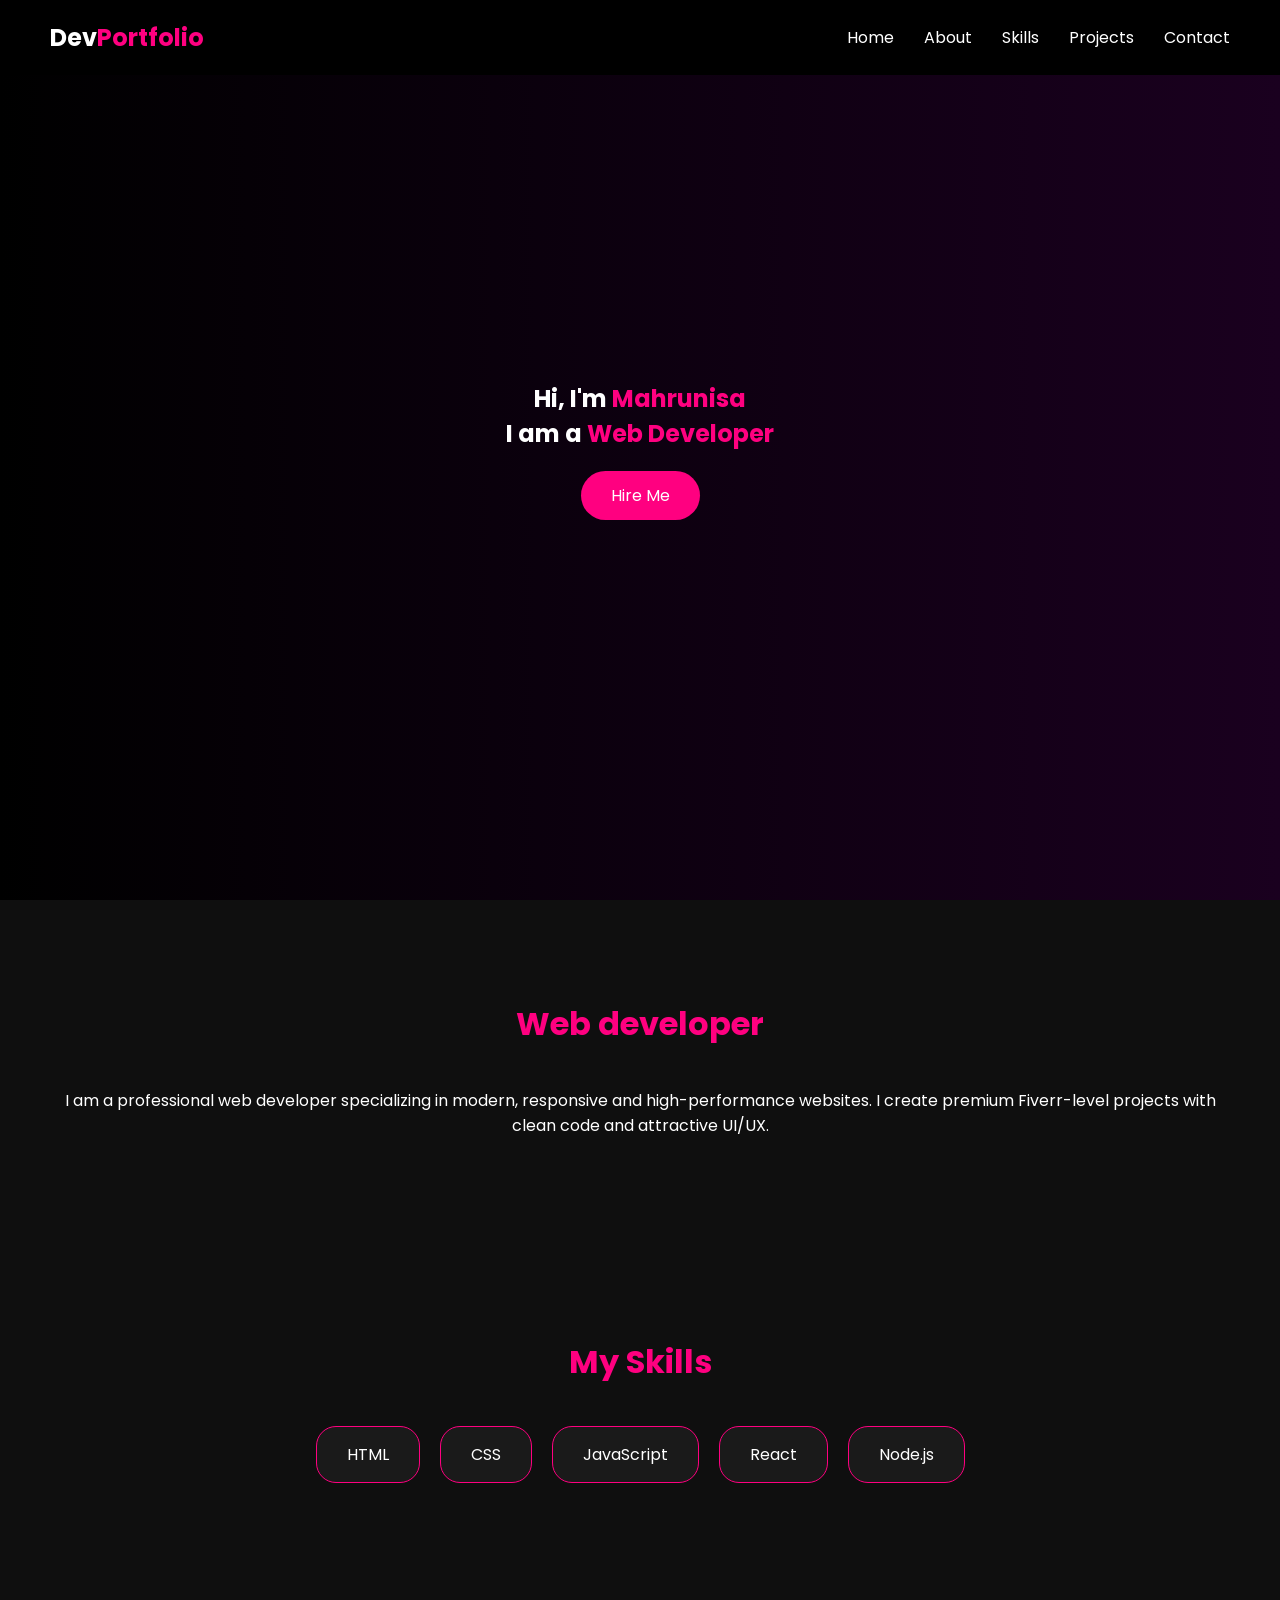
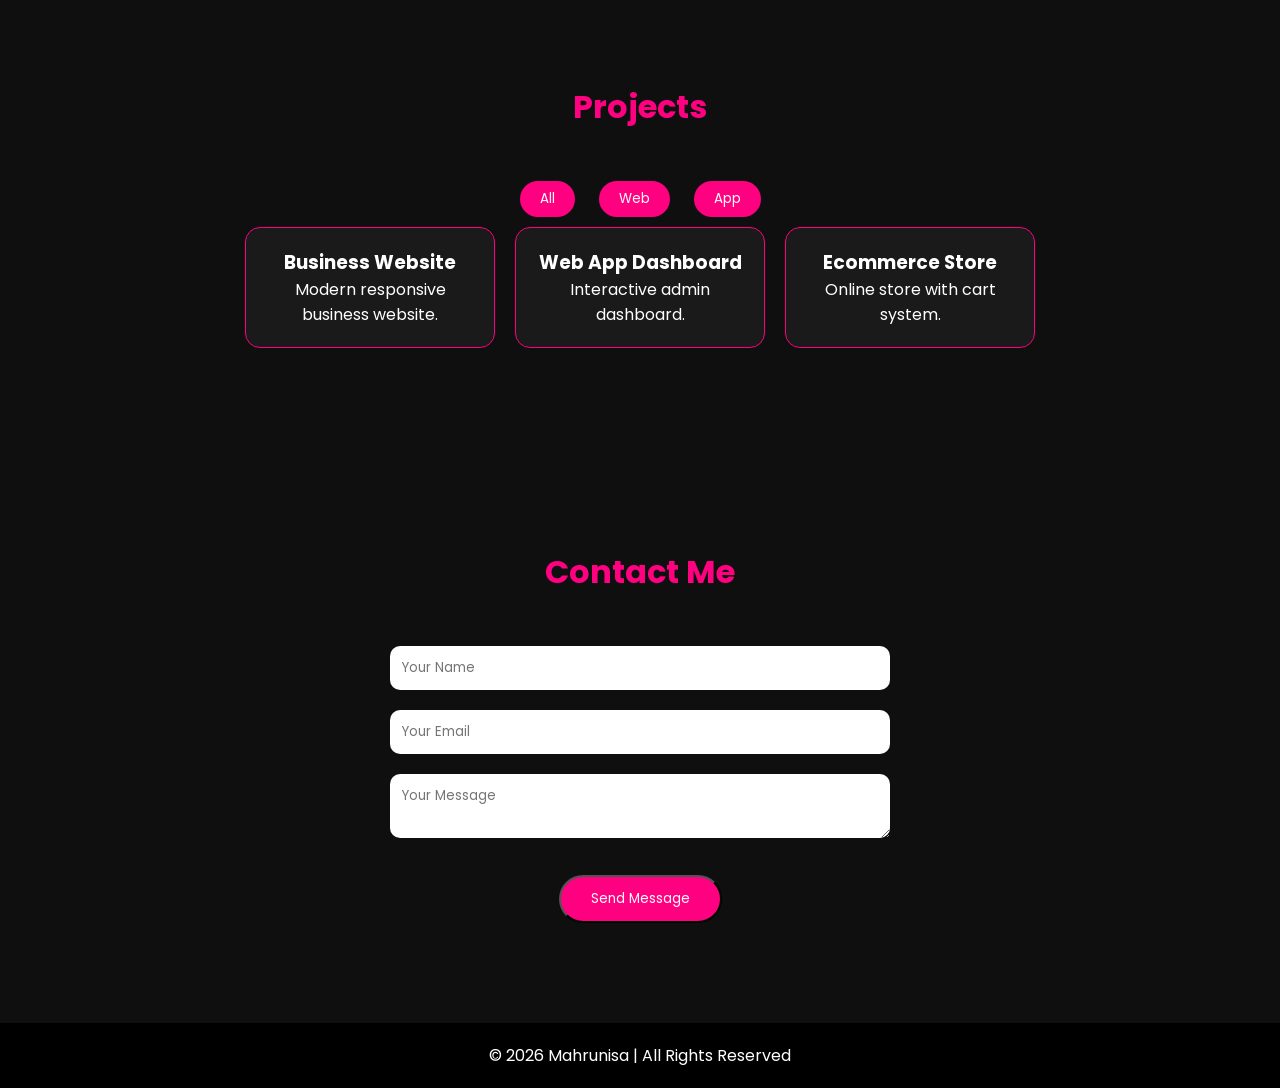
==== index.html @ 91115f23 "Add files via upload" ====
<!DOCTYPE html>
<html lang="en">

<head>
    <meta charset="UTF-8">
    <meta name="viewport" content="width=device-width, initial-scale=1.0">
    <title>Web Developer Portfolio</title>
    <link rel="stylesheet" href="style.css">
    <link href="https://fonts.googleapis.com/css2?family=Poppins:wght@300;400;600;700&display=swap" rel="stylesheet">
</head>

<body>

    <header>
        <div class="logo">Dev<span>Portfolio</span></div>
        <nav>
            <ul>
                <li><a href="#home">Home</a></li>
                <li><a href="#about">About</a></li>
                <li><a href="#skills">Skills</a></li>
                <li><a href="#projects">Projects</a></li>
                <li><a href="#contact">Contact</a></li>
            </ul>
        </nav>
    </header>

    <section id="home" class="hero">
        <div class="hero-content">
            <h1>Hi, I'm <span>Mahrunisa</span></h1>
            <h2>I am a <span id="typing"></span></h2>
            <a href="#contact" class="btn">Hire Me</a>
        </div>
    </section>

    <section id="about">
        <h2 class="section-title">Web developer</h2>
        <p>
            I am a professional web developer specializing in modern, responsive and high-performance websites.
            I create premium Fiverr-level projects with clean code and attractive UI/UX.
        </p>
    </section>

    <section id="skills">
        <h2 class="section-title">My Skills</h2>
        <div class="skills-container">
            <div class="skill">HTML</div>
            <div class="skill">CSS</div>
            <div class="skill">JavaScript</div>
            <div class="skill">React</div>
            <div class="skill">Node.js</div>
        </div>
    </section>

    <section id="projects">
        <h2 class="section-title">Projects</h2>

        <div class="filter-buttons">
            <button onclick="filterProjects('all')">All</button>
            <button onclick="filterProjects('web')">Web</button>
            <button onclick="filterProjects('app')">App</button>
        </div>

        <div class="projects-container">
            <div class="project web">
                <h3>Business Website</h3>
                <p>Modern responsive business website.</p>
            </div>
            <div class="project app">
                <h3>Web App Dashboard</h3>
                <p>Interactive admin dashboard.</p>
            </div>
            <div class="project web">
                <h3>Ecommerce Store</h3>
                <p>Online store with cart system.</p>
            </div>
        </div>
    </section>

    <section id="contact">
        <h2 class="section-title">Contact Me</h2>
        <form id="contactForm">
            <input type="text" id="name" placeholder="Your Name" required>
            <input type="email" id="email" placeholder="Your Email" required>
            <textarea id="message" placeholder="Your Message" required></textarea>
            <button type="submit" class="btn">Send Message</button>
        </form>
        <p id="formMessage"></p>
    </section>

    <footer>
        <p>© 2026 Mahrunisa | All Rights Reserved</p>
    </footer>

    <script src="script.js"></script>
</body>

</html>
---- style.css ----
* {
    margin: 0;
    padding: 0;
    box-sizing: border-box;
    font-family: 'Poppins', sans-serif;
}

body {
    background: #0f0f0f;
    color: white;
}

header {
    position: fixed;
    width: 100%;
    padding: 20px 50px;
    background: black;
    display: flex;
    justify-content: space-between;
    align-items: center;
    z-index: 100;
}

.logo {
    font-size: 24px;
    font-weight: bold;
}

.logo span {
    color: #ff0080;
}

nav ul {
    list-style: none;
    display: flex;
}

nav ul li {
    margin-left: 30px;
}

nav ul li a {
    text-decoration: none;
    color: white;
    transition: 0.3s;
}

nav ul li a:hover {
    color: #ff0080;
}

.hero {
    height: 100vh;
    display: flex;
    justify-content: center;
    align-items: center;
    text-align: center;
    background: linear-gradient(to right, #000000, #1a001f);
}

.hero span {
    color: #ff0080;
}

.btn {
    display: inline-block;
    margin-top: 20px;
    padding: 12px 30px;
    background: #ff0080;
    color: white;
    text-decoration: none;
    border-radius: 25px;
    transition: 0.3s;
}

.btn:hover {
    background: white;
    color: #ff0080;
}

section {
    padding: 100px 50px;
    text-align: center;
}

.section-title {
    margin-bottom: 40px;
    font-size: 32px;
    color: #ff0080;
}

.skills-container {
    display: flex;
    justify-content: center;
    flex-wrap: wrap;
    gap: 20px;
}

.skill {
    background: #1a1a1a;
    padding: 15px 30px;
    border-radius: 20px;
    border: 1px solid #ff0080;
}

.projects-container {
    display: flex;
    justify-content: center;
    gap: 20px;
    flex-wrap: wrap;
}

.project {
    background: #1a1a1a;
    padding: 20px;
    width: 250px;
    border-radius: 15px;
    border: 1px solid #ff0080;
    transition: 0.3s;
}

.project:hover {
    transform: translateY(-10px);
}

.filter-buttons button {
    padding: 8px 20px;
    margin: 10px;
    background: #ff0080;
    border: none;
    color: white;
    border-radius: 20px;
    cursor: pointer;
}

form {
    max-width: 500px;
    margin: auto;
}

form input,
form textarea {
    width: 100%;
    padding: 12px;
    margin: 10px 0;
    border: none;
    border-radius: 10px;
}

footer {
    padding: 20px;
    background: black;
    text-align: center;
}
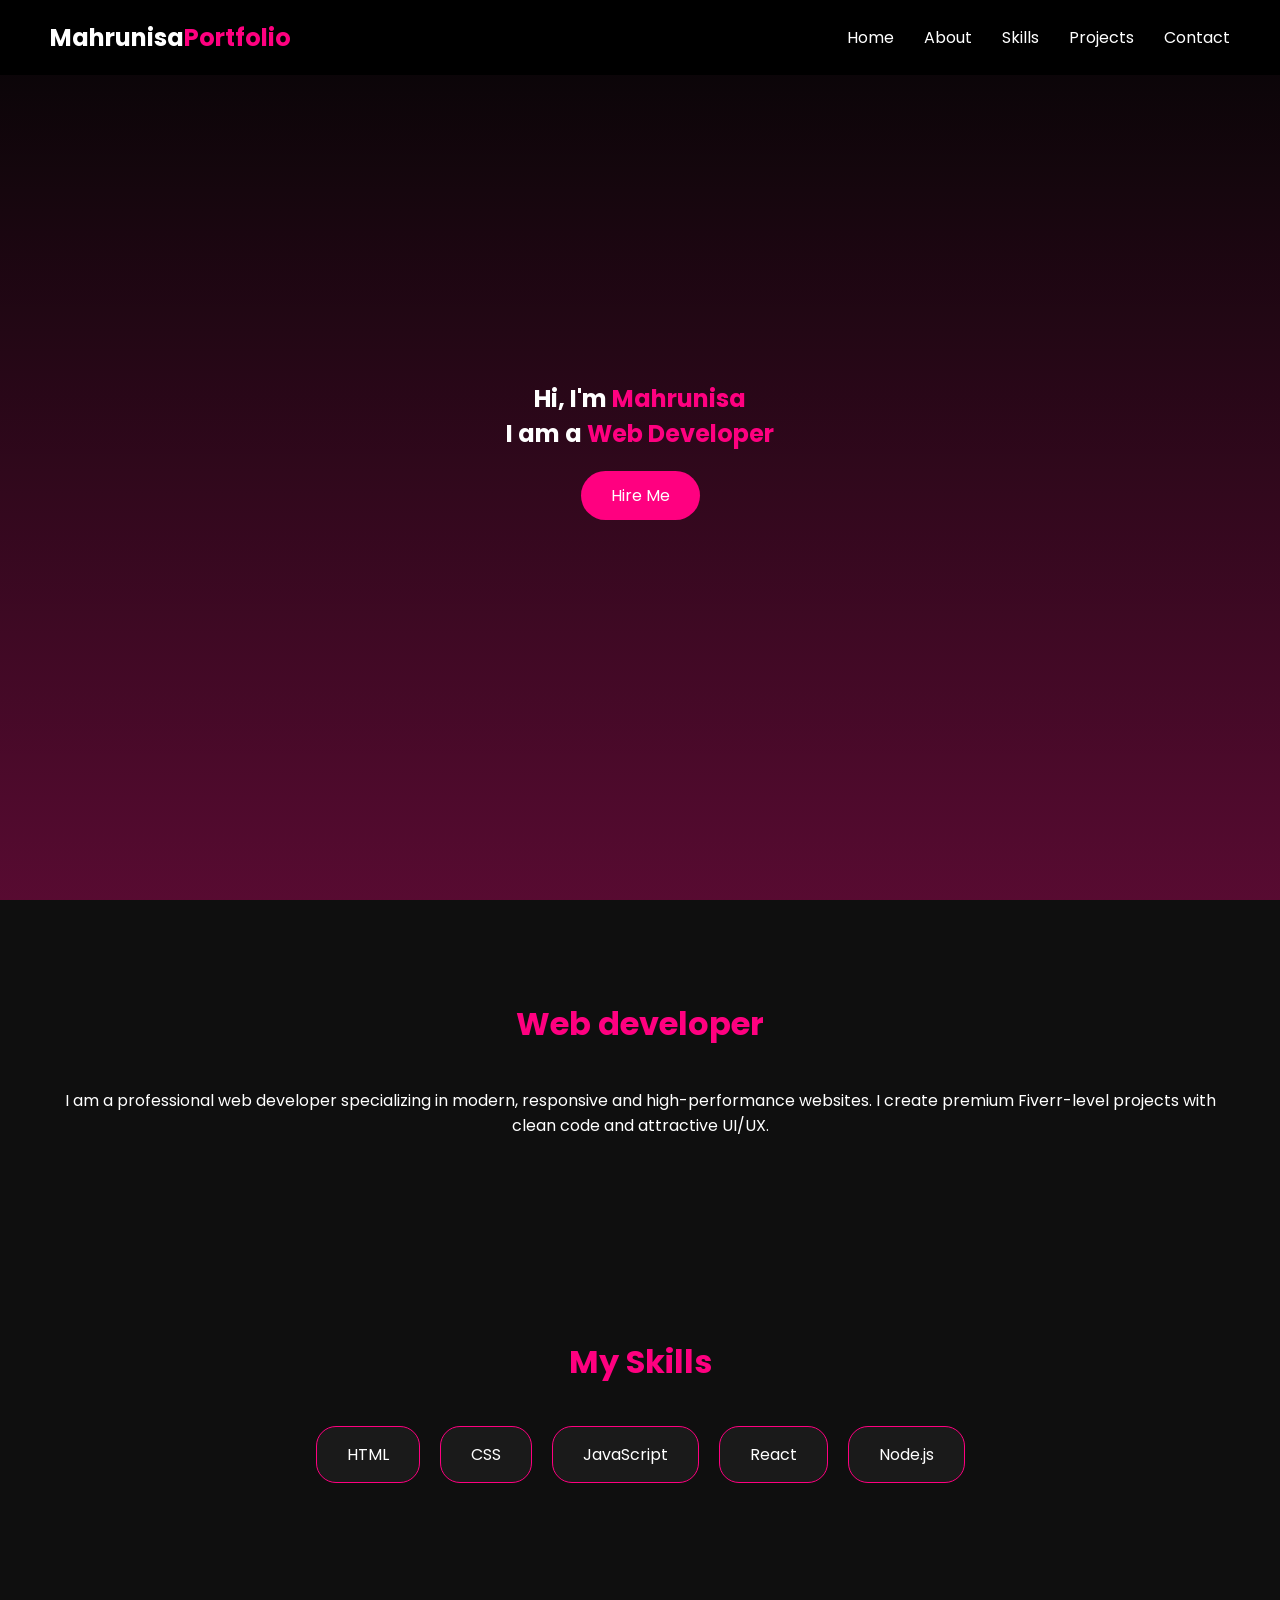
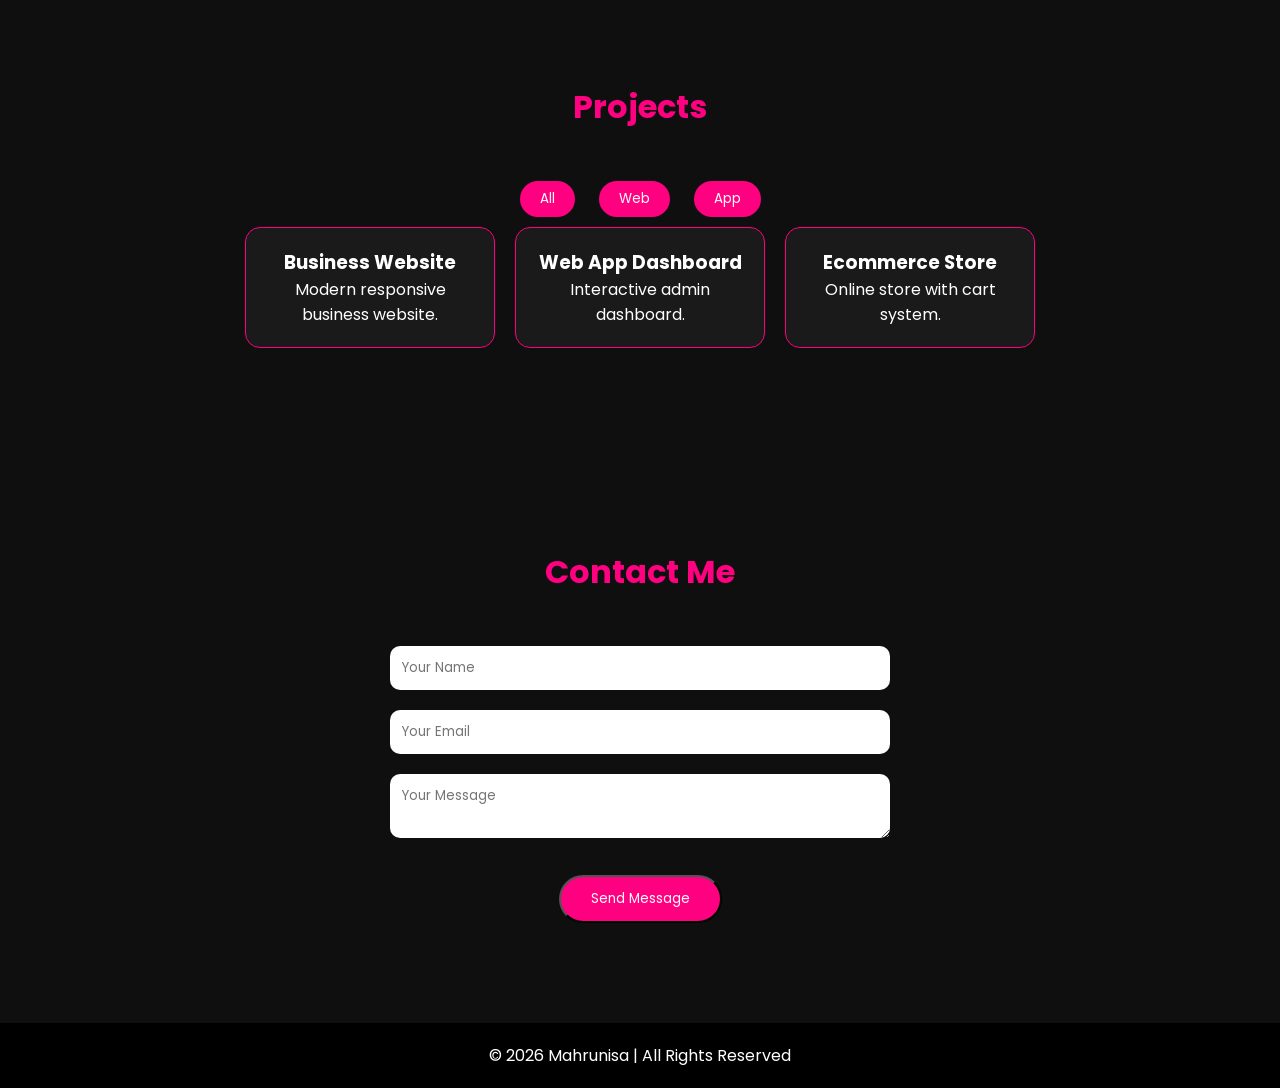
==== commit 24ebd171: "Update index.html" ====
--- a/index.html
+++ b/index.html
@@ -12,7 +12,7 @@
 <body>
 
     <header>
-        <div class="logo">Dev<span>Portfolio</span></div>
+        <div class="logo">Mahrunisa<span>Portfolio</span></div>
         <nav>
             <ul>
                 <li><a href="#home">Home</a></li>
@@ -94,4 +94,5 @@
     <script src="script.js"></script>
 </body>
 
-</html>+
+</html>
--- a/style.css
+++ b/style.css
@@ -55,7 +55,11 @@
     justify-content: center;
     align-items: center;
     text-align: center;
-    background: linear-gradient(to right, #000000, #1a001f);
+    background:  linear-gradient(rgba(0,0,0,0.7), rgba(255,0,128,0.3)),
+                url('images/bg.jpg');
+background-size: cover;
+    background-position: center;
+    background-repeat: no-repeat;
 }
 
 .hero span {
@@ -151,4 +155,5 @@
     padding: 20px;
     background: black;
     text-align: center;
-}+
+}
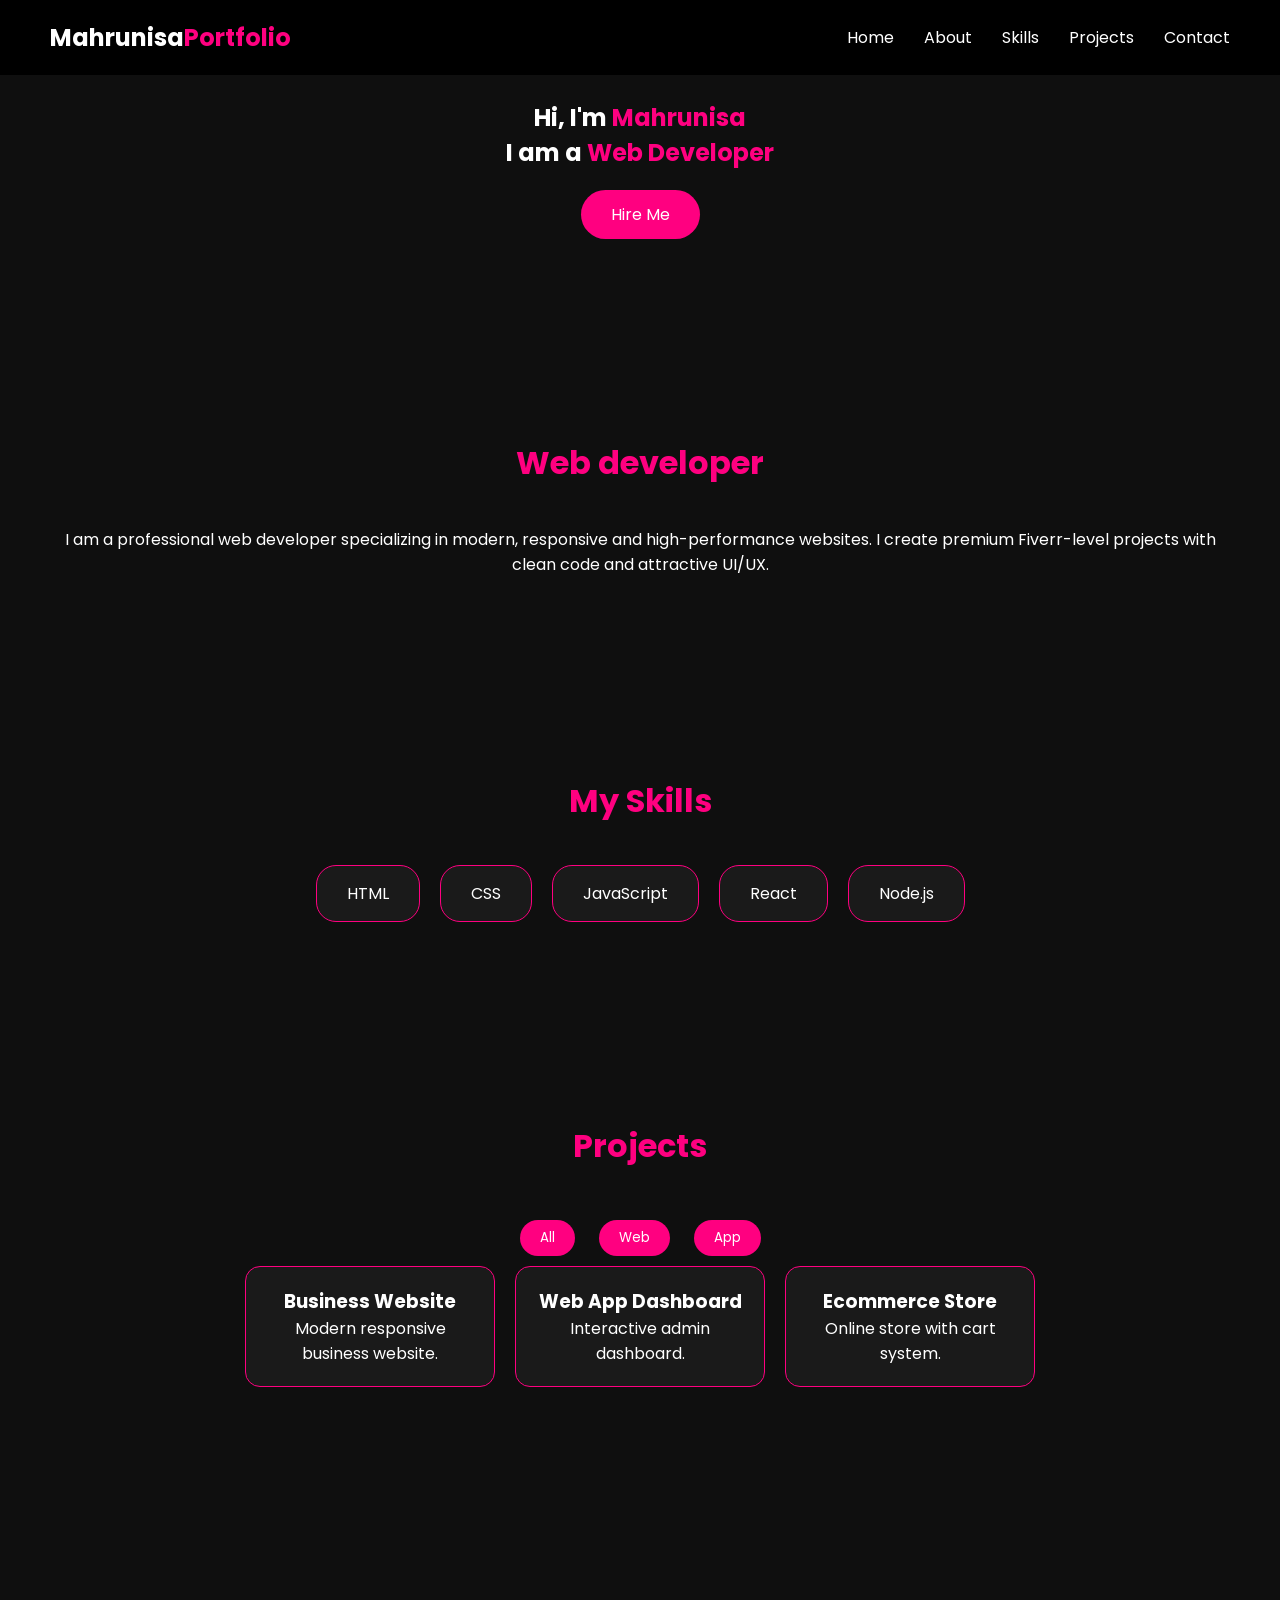
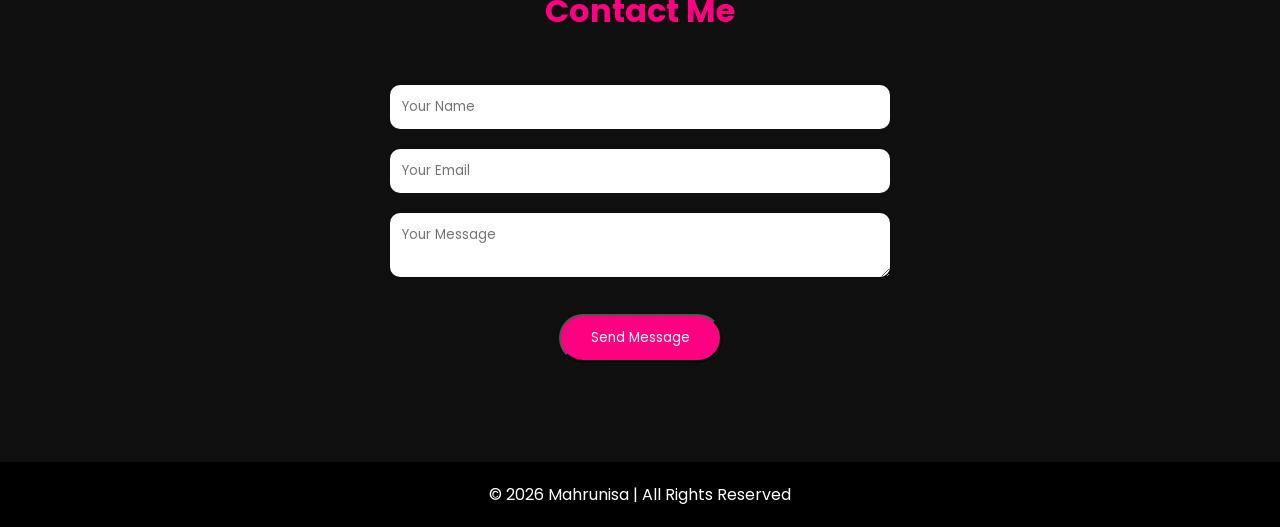
==== commit 507feb5d: "Update index.html" ====
--- a/index.html
+++ b/index.html
@@ -82,7 +82,9 @@
             <input type="text" id="name" placeholder="Your Name" required>
             <input type="email" id="email" placeholder="Your Email" required>
             <textarea id="message" placeholder="Your Message" required></textarea>
-            <button type="submit" class="btn">Send Message</button>
+            <a href="https://docs.google.com/forms/d/e/1FAIpQLSdRpcj64mjE4WMqla-qKO8c_IeTrvtBFFdoVoAW_4WZSzJoIQ/viewform?usp=publish-editor" target="_blank">
+  <button type="button" class="btn">Send Message</button>
+</a>
         </form>
         <p id="formMessage"></p>
     </section>
@@ -96,3 +98,4 @@
 
 
 </html>
+
--- a/style.css
+++ b/style.css
@@ -50,16 +50,43 @@
 }
 
 .hero {
-    height: 100vh;
-    display: flex;
-    justify-content: center;
-    align-items: center;
-    text-align: center;
-    background:  linear-gradient(rgba(0,0,0,0.7), rgba(255,0,128,0.3)),
-                url('images/bg.jpg');
-background-size: cover;
-    background-position: center;
-    background-repeat: no-repeat;
+     @keyframes bgSlider {
+    0% {
+        background-image: url('https://images.unsplash.com/photo-1498050108023-c5249f4df085');
+    }
+
+    12.5% {
+        background-image: url('https://images.unsplash.com/photo-1508780709619-79562169bc64');
+    }
+
+    25% {
+        background-image: url('https://images.unsplash.com/photo-1519389950473-47ba0277781c');
+    }
+
+    37.5% {
+        background-image: url('https://images.unsplash.com/photo-1492724441997-5dc865305da7');
+    }
+
+    50% {
+        background-image: url('https://images.unsplash.com/photo-1484417894907-623942c8ee29');
+    }
+
+    62.5% {
+        background-image: url('https://images.unsplash.com/photo-1461749280684-dccba630e2f6');
+    }
+
+    75% {
+        background-image: url('https://images.unsplash.com/photo-1517430816045-df4b7de11d1d');
+    }
+
+    87.5% {
+        background-image: url('https://images.unsplash.com/photo-1492724441997-5dc865305da7');
+    }
+
+    100% {
+        background-image: url('https://images.unsplash.com/photo-1498050108023-c5249f4df085');
+    }
+}
 }
 
 .hero span {
@@ -157,3 +184,6 @@
     text-align: center;
 
 }
+
+
+
